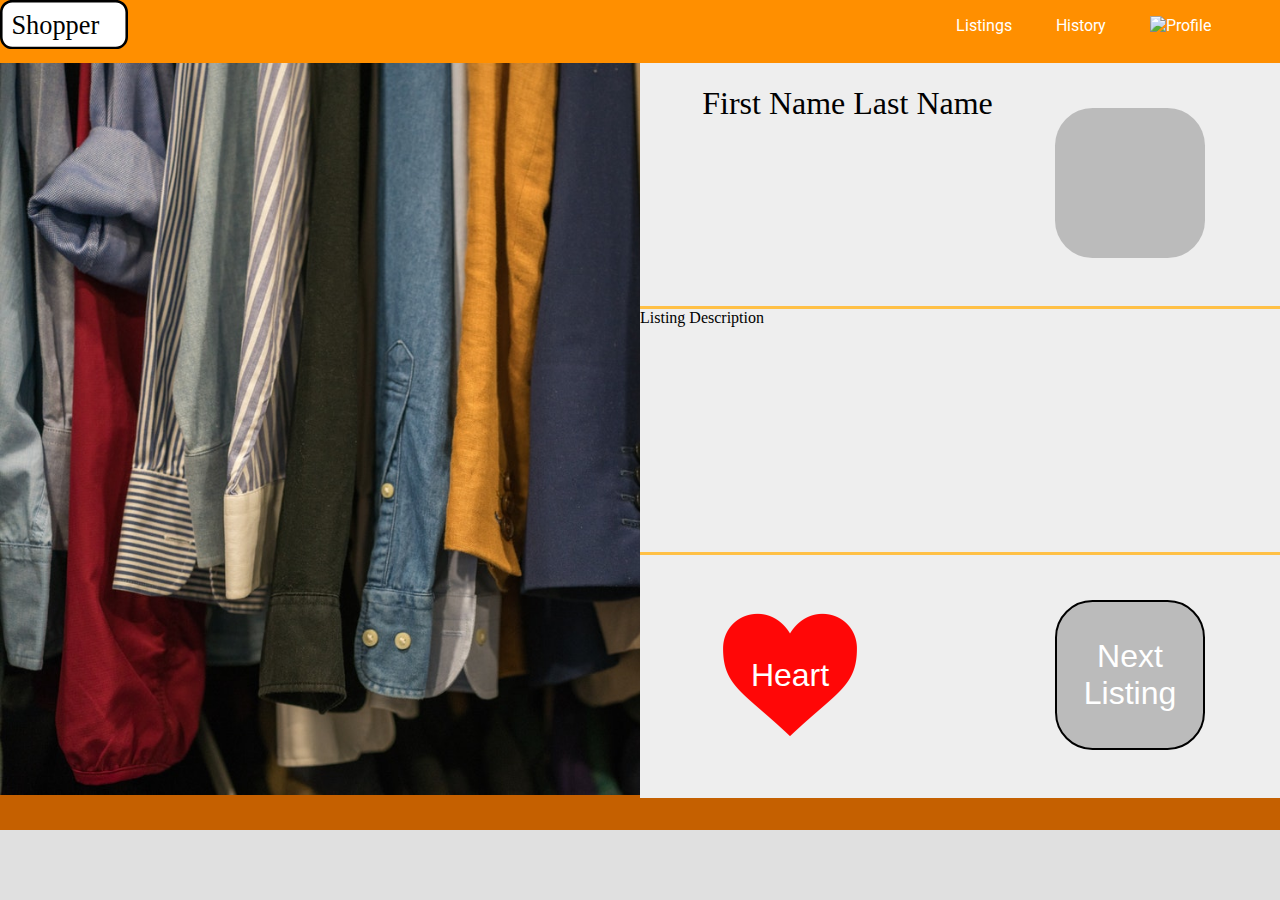
==== index.html @ 2f361ea9 "Begin backend implementation of seller details" ====
<!DOCTYPE html>

<html lang="en" dir="ltr">

<head>
    <meta charset="utf-8">
    <title>Shopper</title>
    <meta name="viewport" content="width=device-width,initial-scale=1">
    <link rel="stylesheet" href="style.css">
    <Meta name = "viewport" content = "width = device-width, initial-scale = 1.0">
    <link href="https://fonts.googleapis.com/css?family=Roboto&display=swap" rel="stylesheet">
 </head>
<body> 
    <div id="toolbar">
        <div id="logo">
            <img class="logo-img" src="logo.svg" alt="">
        </div>

        <div id="user">
            <ul id="horizontal-list">
                <li>Listings</li>
                <li>History</li>
                <li><img src="profile.jpg" alt="Profile"></li>
            </ul>
        </div>
    </div>
    
    <div class="halfbar" id="leftbar">
        <div id="listing-image"></div>
    </div>
    <div class="halfbar" id="rightbar">
        <div class="thirdbar" id="seller-info">
            <div class="userprofile"></div>
            <div class="userdetails" id="username">First Name Last Name</div>
        </div>
        <div class="thirdbar" id="listing-description">Listing Description</div>
        <div class="thirdbar" id="buttons" style="border-bottom-style:none">
            <button type="button" id="leftButton">Heart</button>
            <button type="button" id="rightButton">Next Listing</button>
        </div>
    </div>
    <div id="bottombar"></div>
</body>
<script src="https://npmcdn.com/parse/dist/parse.min.js"></script>
<script src="BackendAPI.js"></script>
<script src="script.js"></script>

</html>
---- style.css ----
body {
    width: 100%;
    height: 100%;
    background-color: #E0E0E0;
    margin: 0;
}

#toolbar {
    width: 100%;
    height: 7vh;
    margin: 0px;
    padding: 0px;
    background-color:#ff8f00;
}

#logo {
    width: 10%;
    height: 7vh;
    align-self: left;
    margin-right: 10px;
    overflow: hidden;
    float: left;
}

#logo-img {
    position: relative;
}

#user {
    align-self: right;
    margin-left: 70%; 
    width: 30%;
    height: 100%;
    overflow: hidden;
}

ul#horizontal-list {
	min-width: 200px;
    list-style: none;
}

ul#horizontal-list li {
    display: inline;
    color: white;
    font-family: 'Roboto', sans-serif;
    margin-left: 20px;
    margin-right: 20px;
}

.halfbar {
    height: 100%;
    width: 50%;
    float: left;
    background-color: #EEEEEE;
}

.thirdbar {
    border-bottom-color: #ffc046;
    border-bottom-style: solid;
    position: relative;
    height: 243px;
    width: 100%;
}

#listing-image {
    background: url("./clothes1.jpg");
    background-size: cover;
    height: 732px;
    width: 100%;
    object-fit: cover;
} 

.userprofile {
    margin-top: 5vh;
    margin-right: 75px;
    height: 150px;
    width: 150px;
    background-color: #bbb;
    border-radius: 25%;
    float: right;
}

.userdetails {
    height: 80px;
    margin-left: auto;
    margin-right: auto;
    vertical-align: middle;
    line-height: 80px;
    text-align: center;
    font-size: 32px;
}

#leftButton {
    font-size: 32px;
    color: white;
    margin-top: 5vh;
    margin-left: 75px;
    margin-right: auto;
    height: 150px;
    width: 150px;
    background: url("./heart.jpg");
    background-size: cover;
    background-color: #EEEEEE;
    border-style: none;
}

#rightButton {
    font-size: 32px;
    color: white;
    margin-top: 5vh;
    float: right;
    margin-right: 75px;
    height: 150px;
    width: 150px;
    background-color: #bbb;
    border-radius: 25%;
    border-style: solid;
}

#bottombar {
    height: 220px;
    width: 100%;
    background-color: #c56000;
    margin-top: 547px;
}
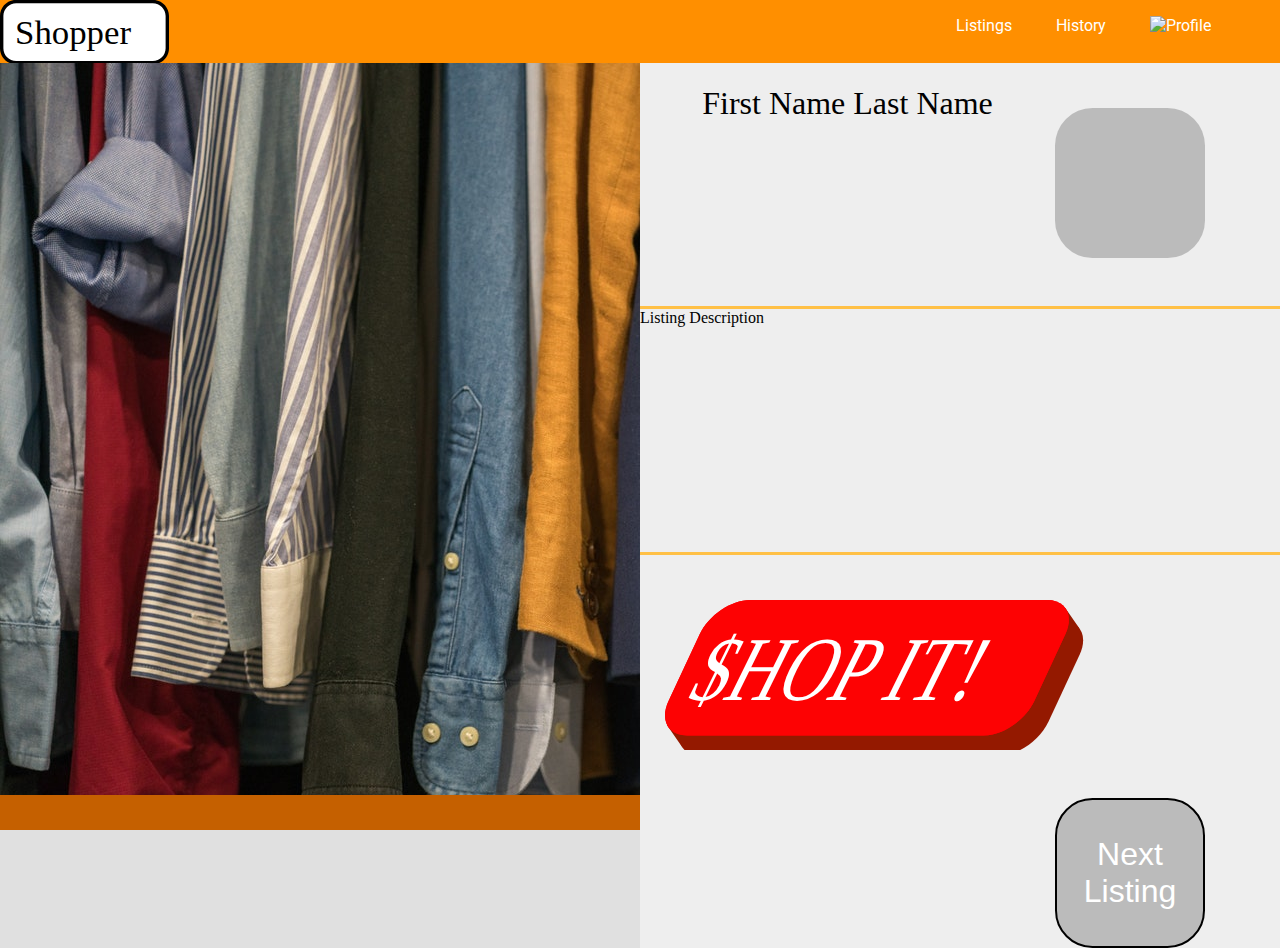
==== commit 6123bbb2: "Add animated check it button" ====
--- a/index.html
+++ b/index.html
@@ -35,7 +35,7 @@
         </div>
         <div class="thirdbar" id="listing-description">Listing Description</div>
         <div class="thirdbar" id="buttons" style="border-bottom-style:none">
-            <button type="button" id="leftButton">Heart</button>
+            <button type="button" id="leftButton"></button>
             <button type="button" id="rightButton">Next Listing</button>
         </div>
     </div>
--- a/style.css
+++ b/style.css
@@ -14,16 +14,17 @@
 }
 
 #logo {
-    width: 10%;
+    width: 169px;
     height: 7vh;
     align-self: left;
     margin-right: 10px;
     overflow: hidden;
     float: left;
+    background: url('./logo.svg');
 }
 
-#logo-img {
-    position: relative;
+#logo:hover {
+    background-image: url('./logo_pressed.svg');
 }
 
 #user {
@@ -64,10 +65,7 @@
 
 #listing-image {
     background: url("./clothes1.jpg");
-    background-size: cover;
     height: 732px;
-    width: 100%;
-    object-fit: cover;
 } 
 
 .userprofile {
@@ -94,14 +92,19 @@
     font-size: 32px;
     color: white;
     margin-top: 5vh;
-    margin-left: 75px;
+    margin-left: 25px;
     margin-right: auto;
     height: 150px;
-    width: 150px;
-    background: url("./heart.jpg");
+    width: 420px;
+    background: url("./shopit.svg");
     background-size: cover;
     background-color: #EEEEEE;
     border-style: none;
+}
+
+#leftButton:hover {
+    background: url("./shopit_pressed.svg");
+    background-size: cover;
 }
 
 #rightButton {
@@ -122,4 +125,4 @@
     width: 100%;
     background-color: #c56000;
     margin-top: 547px;
-}
+}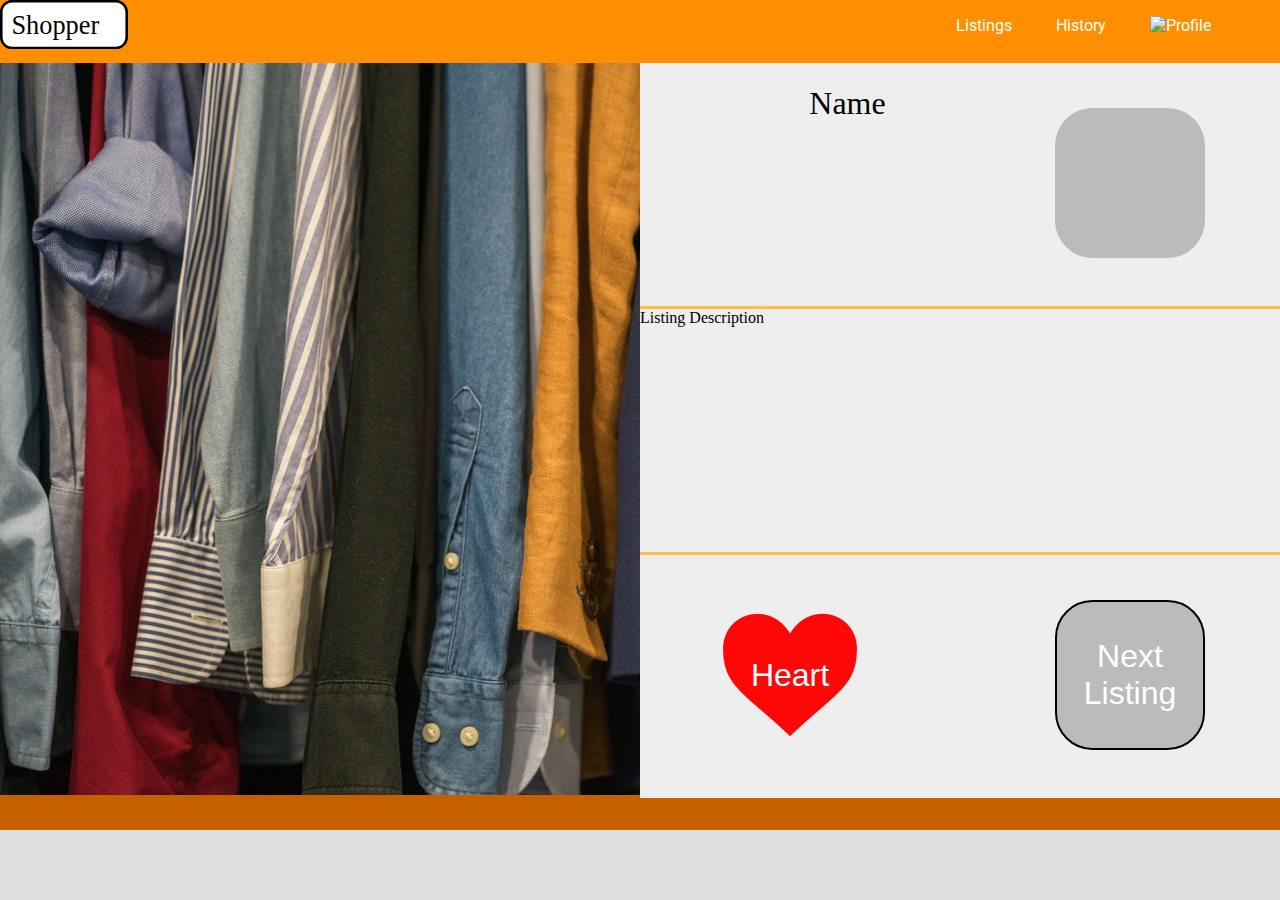
==== commit a47b162c: "Merge remote-tracking branch 'origin/master' into mrinaank" ====
--- a/index.html
+++ b/index.html
@@ -31,18 +31,16 @@
     <div class="halfbar" id="rightbar">
         <div class="thirdbar" id="seller-info">
             <div class="userprofile"></div>
-            <div class="userdetails" id="username">First Name Last Name</div>
+            <div class="userdetails" id="username">Name</div>
         </div>
         <div class="thirdbar" id="listing-description">Listing Description</div>
         <div class="thirdbar" id="buttons" style="border-bottom-style:none">
-            <button type="button" id="leftButton"></button>
+            <button type="button" id="leftButton">Heart</button>
             <button type="button" id="rightButton">Next Listing</button>
         </div>
     </div>
     <div id="bottombar"></div>
 </body>
-<script src="https://npmcdn.com/parse/dist/parse.min.js"></script>
-<script src="BackendAPI.js"></script>
 <script src="script.js"></script>
 
 </html>--- a/style.css
+++ b/style.css
@@ -14,17 +14,16 @@
 }
 
 #logo {
-    width: 169px;
+    width: 10%;
     height: 7vh;
     align-self: left;
     margin-right: 10px;
     overflow: hidden;
     float: left;
-    background: url('./logo.svg');
 }
 
-#logo:hover {
-    background-image: url('./logo_pressed.svg');
+#logo-img {
+    position: relative;
 }
 
 #user {
@@ -92,19 +91,14 @@
     font-size: 32px;
     color: white;
     margin-top: 5vh;
-    margin-left: 25px;
+    margin-left: 75px;
     margin-right: auto;
     height: 150px;
-    width: 420px;
-    background: url("./shopit.svg");
+    width: 150px;
+    background: url("./heart.jpg");
     background-size: cover;
     background-color: #EEEEEE;
     border-style: none;
-}
-
-#leftButton:hover {
-    background: url("./shopit_pressed.svg");
-    background-size: cover;
 }
 
 #rightButton {
@@ -125,4 +119,4 @@
     width: 100%;
     background-color: #c56000;
     margin-top: 547px;
-}+}
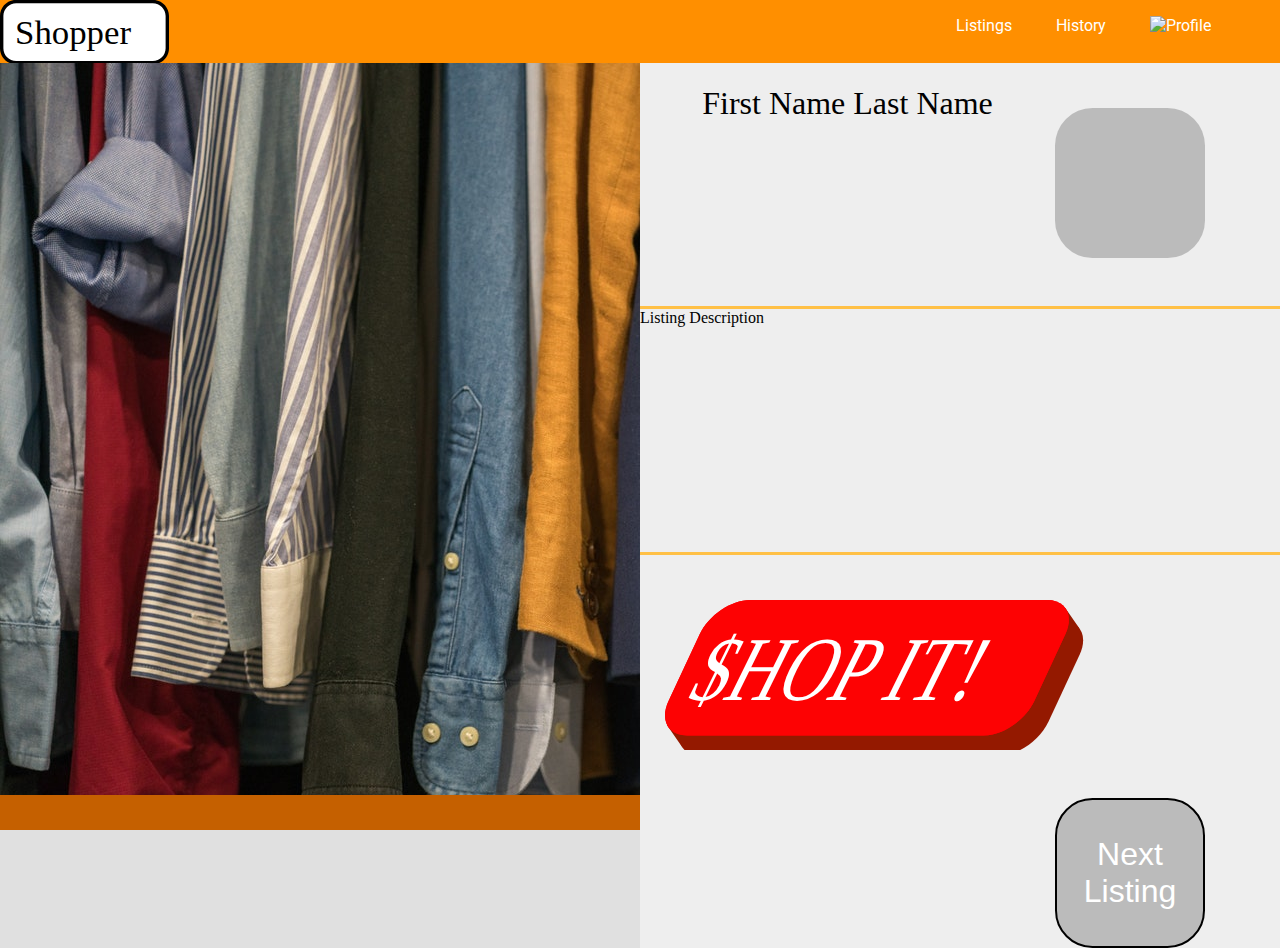
==== commit 5ac0b997: "Merge remote-tracking branch 'origin/vincent' into mrinaank" ====
--- a/index.html
+++ b/index.html
@@ -31,16 +31,18 @@
     <div class="halfbar" id="rightbar">
         <div class="thirdbar" id="seller-info">
             <div class="userprofile"></div>
-            <div class="userdetails" id="username">Name</div>
+            <div class="userdetails" id="username">First Name Last Name</div>
         </div>
         <div class="thirdbar" id="listing-description">Listing Description</div>
         <div class="thirdbar" id="buttons" style="border-bottom-style:none">
-            <button type="button" id="leftButton">Heart</button>
+            <button type="button" id="leftButton"></button>
             <button type="button" id="rightButton">Next Listing</button>
         </div>
     </div>
     <div id="bottombar"></div>
 </body>
+<script src="https://npmcdn.com/parse/dist/parse.min.js"></script>
+<script src="BackendAPI.js"></script>
 <script src="script.js"></script>
 
 </html>--- a/style.css
+++ b/style.css
@@ -14,16 +14,17 @@
 }
 
 #logo {
-    width: 10%;
+    width: 169px;
     height: 7vh;
     align-self: left;
     margin-right: 10px;
     overflow: hidden;
     float: left;
+    background: url('./logo.svg');
 }
 
-#logo-img {
-    position: relative;
+#logo:hover {
+    background-image: url('./logo_pressed.svg');
 }
 
 #user {
@@ -91,14 +92,19 @@
     font-size: 32px;
     color: white;
     margin-top: 5vh;
-    margin-left: 75px;
+    margin-left: 25px;
     margin-right: auto;
     height: 150px;
-    width: 150px;
-    background: url("./heart.jpg");
+    width: 420px;
+    background: url("./shopit.svg");
     background-size: cover;
     background-color: #EEEEEE;
     border-style: none;
+}
+
+#leftButton:hover {
+    background: url("./shopit_pressed.svg");
+    background-size: cover;
 }
 
 #rightButton {
@@ -119,4 +125,4 @@
     width: 100%;
     background-color: #c56000;
     margin-top: 547px;
-}
+}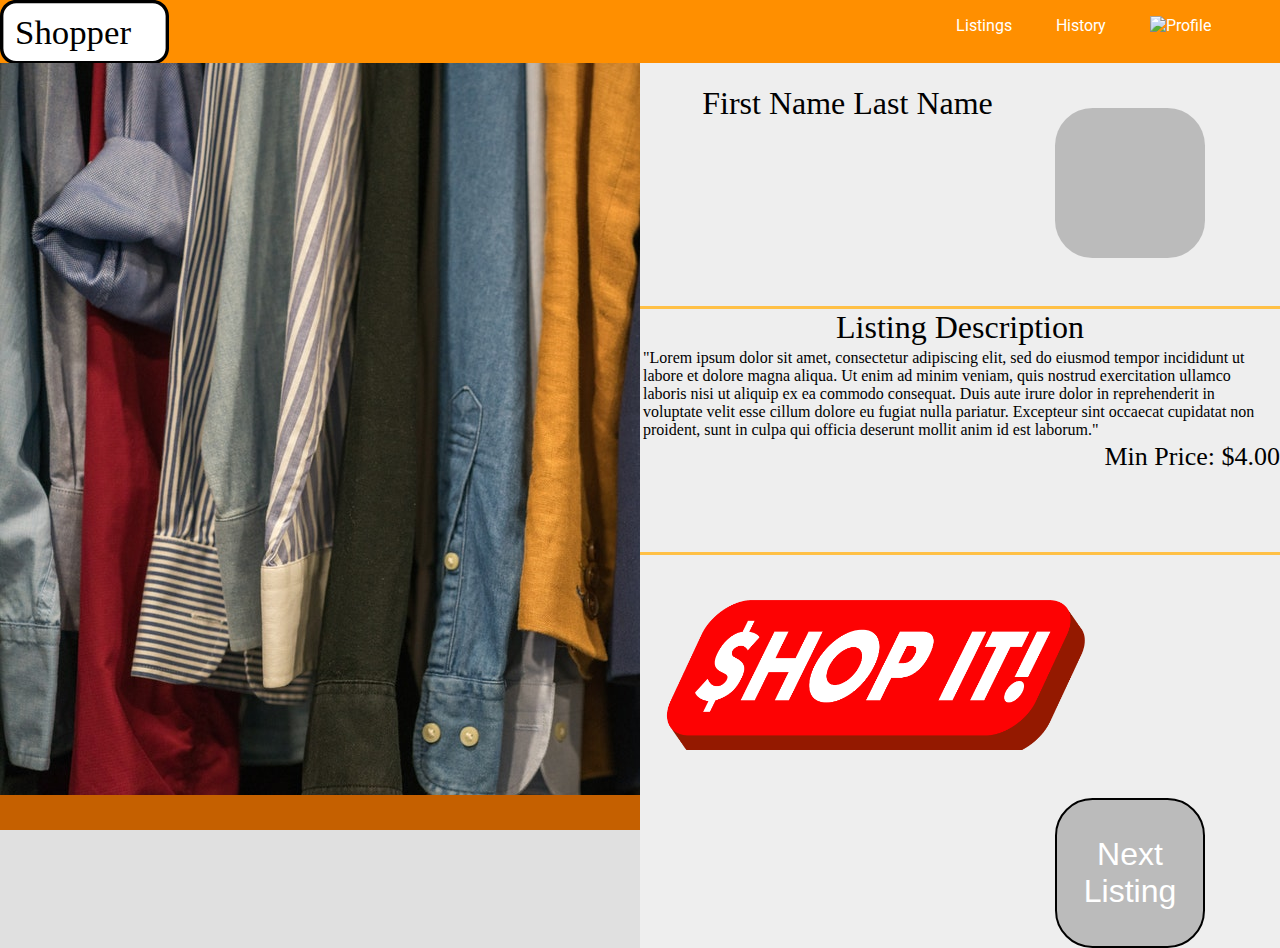
==== commit 4eed8abe: "Add min price integration" ====
--- a/index.html
+++ b/index.html
@@ -33,7 +33,18 @@
             <div class="userprofile"></div>
             <div class="userdetails" id="username">First Name Last Name</div>
         </div>
-        <div class="thirdbar" id="listing-description">Listing Description</div>
+        <div class="thirdbar">
+            <div id="descriptionTitle">Listing Description</div>
+            <p id="descriptionText">"Lorem ipsum dolor sit amet, consectetur adipiscing elit, sed 
+                do eiusmod tempor incididunt ut labore et dolore magna aliqua. 
+                Ut enim ad minim veniam, quis nostrud exercitation ullamco 
+                laboris nisi ut aliquip ex ea commodo consequat. Duis aute irure 
+                dolor in reprehenderit in voluptate velit esse cillum dolore eu fugiat 
+                nulla pariatur. Excepteur sint occaecat cupidatat non proident, sunt in 
+                culpa qui officia deserunt mollit anim id est laborum."
+            </p>
+            <div id="minPrice">Min Price: $4.00</div>
+        </div>
         <div class="thirdbar" id="buttons" style="border-bottom-style:none">
             <button type="button" id="leftButton"></button>
             <button type="button" id="rightButton">Next Listing</button>
--- a/style.css
+++ b/style.css
@@ -88,6 +88,20 @@
     font-size: 32px;
 }
 
+#descriptionTitle {
+    font-size: 32px;
+    text-align: center;
+}
+
+#descriptionText {
+    margin: 3px;
+}
+
+#minPrice {
+    font-size: 26px;
+    float: right;
+}
+
 #leftButton {
     font-size: 32px;
     color: white;
@@ -96,14 +110,14 @@
     margin-right: auto;
     height: 150px;
     width: 420px;
-    background: url("./shopit.svg");
+    background: url("./shopit.png");
     background-size: cover;
     background-color: #EEEEEE;
     border-style: none;
 }
 
 #leftButton:hover {
-    background: url("./shopit_pressed.svg");
+    background: url("./shopit_pressed.png");
     background-size: cover;
 }
 
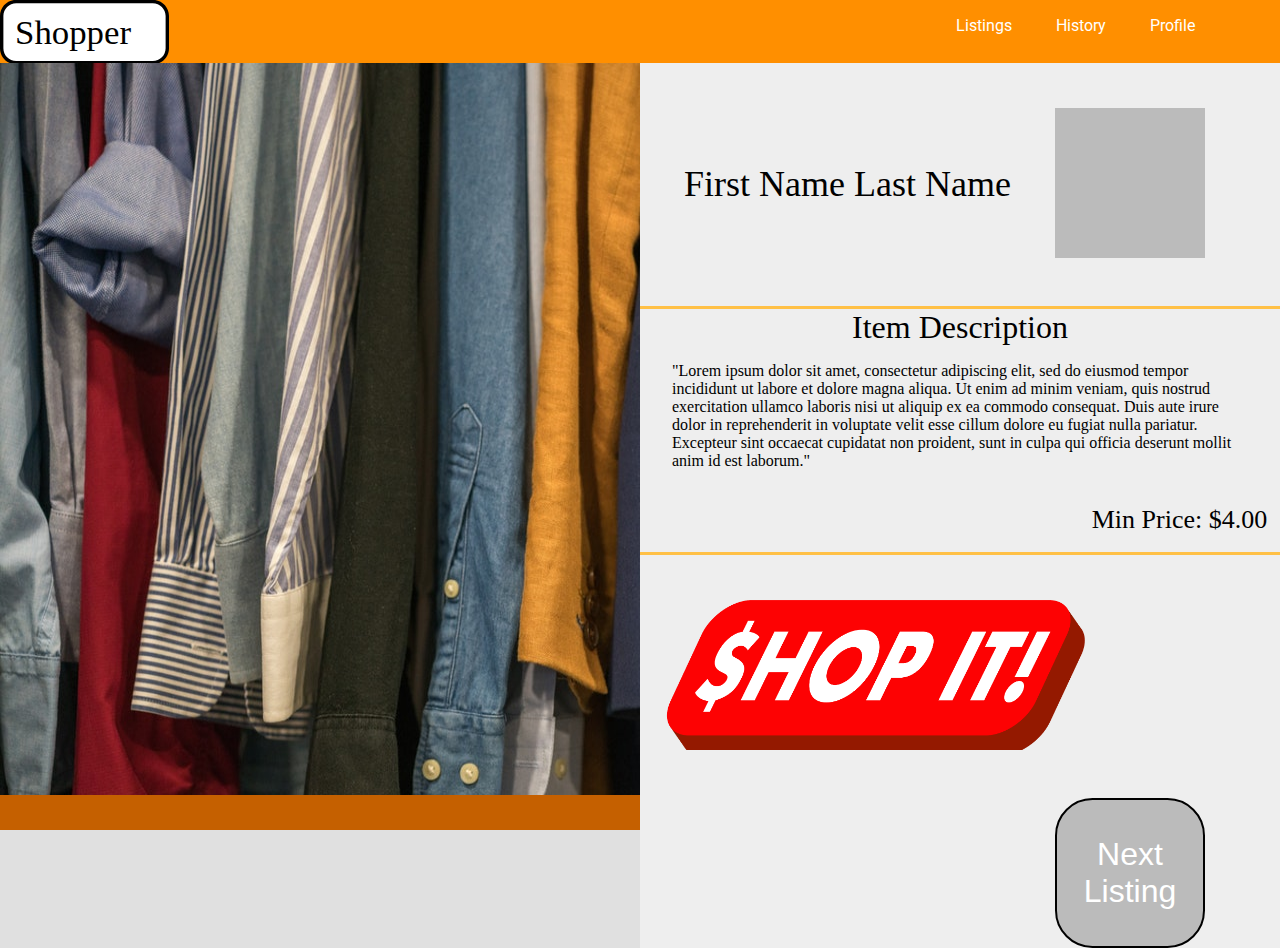
==== commit 50e4914a: "Fix up bugs" ====
--- a/index.html
+++ b/index.html
@@ -20,7 +20,7 @@
             <ul id="horizontal-list">
                 <li>Listings</li>
                 <li>History</li>
-                <li><img src="profile.jpg" alt="Profile"></li>
+                <li>Profile</li>
             </ul>
         </div>
     </div>
@@ -30,11 +30,12 @@
     </div>
     <div class="halfbar" id="rightbar">
         <div class="thirdbar" id="seller-info">
-            <div class="userprofile"></div>
+            <div class="userprofile"  id="profilePic"></div>
             <div class="userdetails" id="username">First Name Last Name</div>
         </div>
-        <div class="thirdbar">
-            <div id="descriptionTitle">Listing Description</div>
+        <div class="thirdbar" overflow-y="auto">
+            <div id="descriptionTitle">Item Description</div>
+            <div id="descTextContainer">
             <p id="descriptionText">"Lorem ipsum dolor sit amet, consectetur adipiscing elit, sed 
                 do eiusmod tempor incididunt ut labore et dolore magna aliqua. 
                 Ut enim ad minim veniam, quis nostrud exercitation ullamco 
@@ -43,6 +44,7 @@
                 nulla pariatur. Excepteur sint occaecat cupidatat non proident, sunt in 
                 culpa qui officia deserunt mollit anim id est laborum."
             </p>
+        </div>
             <div id="minPrice">Min Price: $4.00</div>
         </div>
         <div class="thirdbar" id="buttons" style="border-bottom-style:none">
--- a/style.css
+++ b/style.css
@@ -66,7 +66,18 @@
 #listing-image {
     background: url("./clothes1.jpg");
     height: 732px;
+    background-size: 100vw 100vh;
 } 
+
+#profilePic {
+    background-size: 100vw 100vh;
+}
+
+#descTextContainer {
+    overflow: auto;
+    height:60%;
+    margin-bottom: 2%;
+}
 
 .userprofile {
     margin-top: 5vh;
@@ -74,7 +85,6 @@
     height: 150px;
     width: 150px;
     background-color: #bbb;
-    border-radius: 25%;
     float: right;
 }
 
@@ -83,9 +93,9 @@
     margin-left: auto;
     margin-right: auto;
     vertical-align: middle;
-    line-height: 80px;
+    line-height: 243px;
     text-align: center;
-    font-size: 32px;
+    font-size: 36px;
 }
 
 #descriptionTitle {
@@ -94,12 +104,15 @@
 }
 
 #descriptionText {
-    margin: 3px;
+    margin-right: 4%;
+    margin-left:5%;
 }
 
 #minPrice {
     font-size: 26px;
     float: right;
+    margin-right: 2%;
+    bottom: "0";
 }
 
 #leftButton {
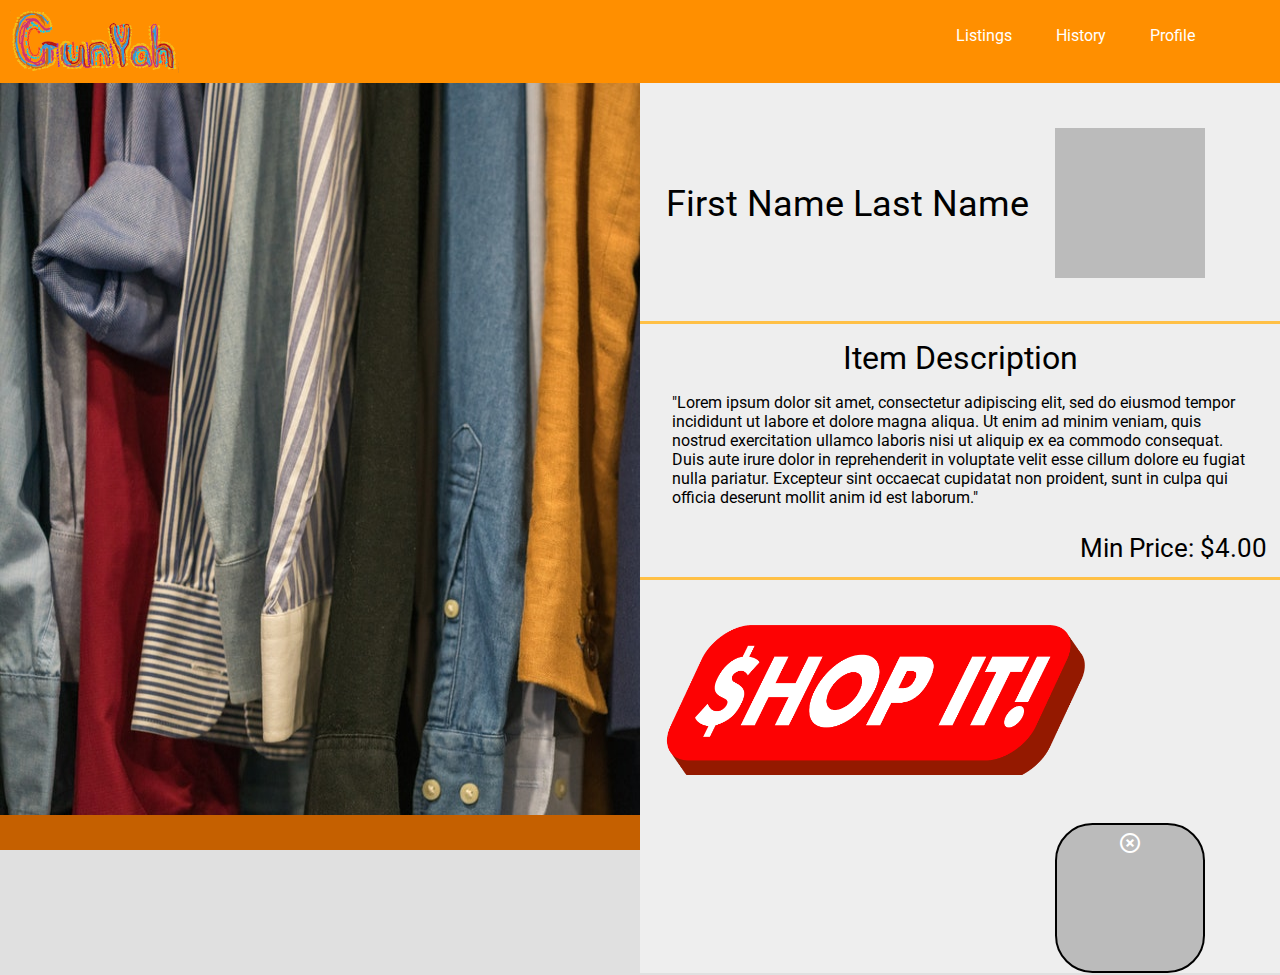
==== commit b01b5aaa: "Final changes" ====
--- a/index.html
+++ b/index.html
@@ -9,11 +9,11 @@
     <link rel="stylesheet" href="style.css">
     <Meta name = "viewport" content = "width = device-width, initial-scale = 1.0">
     <link href="https://fonts.googleapis.com/css?family=Roboto&display=swap" rel="stylesheet">
+    <link href="https://fonts.googleapis.com/icon?family=Material+Icons" rel="stylesheet">
  </head>
 <body> 
     <div id="toolbar">
         <div id="logo">
-            <img class="logo-img" src="logo.svg" alt="">
         </div>
 
         <div id="user">
@@ -49,7 +49,7 @@
         </div>
         <div class="thirdbar" id="buttons" style="border-bottom-style:none">
             <button type="button" id="leftButton"></button>
-            <button type="button" id="rightButton">Next Listing</button>
+            <button type="button" id="rightButton"><i class="material-icons">highlight_off</i></button>
         </div>
     </div>
     <div id="bottombar"></div>
--- a/style.css
+++ b/style.css
@@ -9,7 +9,8 @@
     width: 100%;
     height: 7vh;
     margin: 0px;
-    padding: 0px;
+    padding-bottom: 10px;
+    padding-top:10px;
     background-color:#ff8f00;
 }
 
@@ -17,14 +18,15 @@
     width: 169px;
     height: 7vh;
     align-self: left;
-    margin-right: 10px;
+    margin-left: 10px;
     overflow: hidden;
     float: left;
-    background: url('./logo.svg');
+    background: url('./gunyah.png') no-repeat center;
+    background-size: cover;
 }
 
-#logo:hover {
-    background-image: url('./logo_pressed.svg');
+#logo:active {
+    background-image: url('./gunyah.png') no-repeat center;
 }
 
 #user {
@@ -59,8 +61,9 @@
     border-bottom-color: #ffc046;
     border-bottom-style: solid;
     position: relative;
-    height: 243px;
+    height: 238px;
     width: 100%;
+    font-family: 'Roboto', sans-serif;
 }
 
 #listing-image {
@@ -101,11 +104,14 @@
 #descriptionTitle {
     font-size: 32px;
     text-align: center;
+    margin-top:15px;
+    font-family: 'Roboto', bold;
 }
 
 #descriptionText {
     margin-right: 4%;
     margin-left:5%;
+    font-family: 'Roboto', sans-serif;
 }
 
 #minPrice {
@@ -129,7 +135,7 @@
     border-style: none;
 }
 
-#leftButton:hover {
+#leftButton:active {
     background: url("./shopit_pressed.png");
     background-size: cover;
 }
@@ -152,4 +158,11 @@
     width: 100%;
     background-color: #c56000;
     margin-top: 547px;
+}
+
+.material-icons{
+    height:100%;
+    width:100%; 
+
+
 }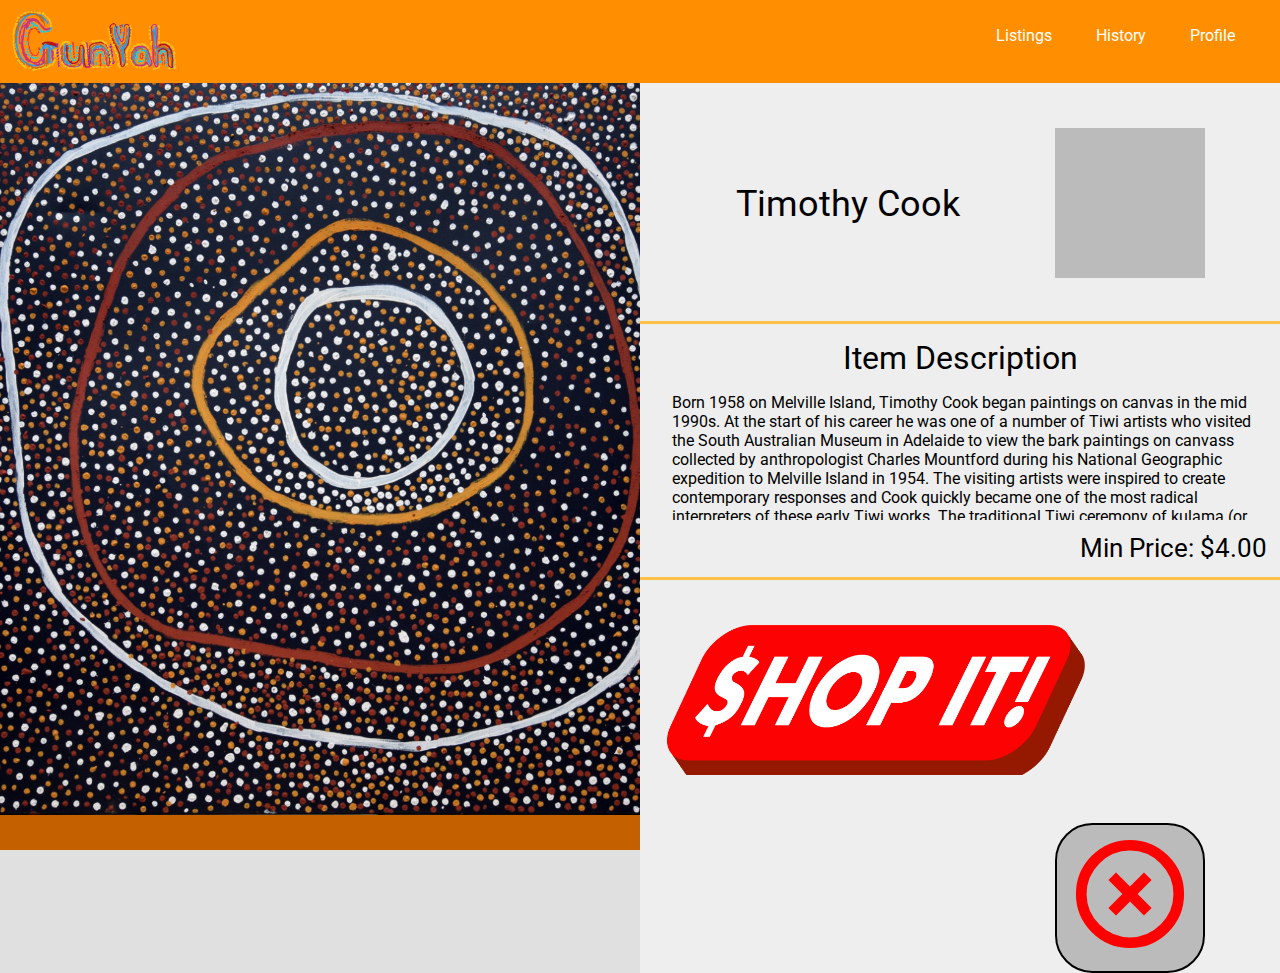
==== commit f59376b5: "donezos" ====
--- a/index.html
+++ b/index.html
@@ -7,52 +7,62 @@
     <title>Shopper</title>
     <meta name="viewport" content="width=device-width,initial-scale=1">
     <link rel="stylesheet" href="style.css">
-    <Meta name = "viewport" content = "width = device-width, initial-scale = 1.0">
+    <Meta name="viewport" content="width = device-width, initial-scale = 1.0">
     <link href="https://fonts.googleapis.com/css?family=Roboto&display=swap" rel="stylesheet">
     <link href="https://fonts.googleapis.com/icon?family=Material+Icons" rel="stylesheet">
- </head>
-<body> 
-    <div id="toolbar">
-        <div id="logo">
-        </div>
+</head>
+<body>
+<div id="toolbar">
+    <div id="logo">
+    </div>
 
-        <div id="user">
-            <ul id="horizontal-list">
-                <li>Listings</li>
-                <li>History</li>
-                <li>Profile</li>
-            </ul>
-        </div>
+    <div id="user">
+        <ul id="horizontal-list">
+            <li>
+            <li><a href="sellerpage.html" style="text-decoration:none;color:white">Listings</a></li>
+            </li>
+            <li>History</li>
+            <li>Profile</li>
+        </ul>
     </div>
-    
-    <div class="halfbar" id="leftbar">
-        <div id="listing-image"></div>
+</div>
+
+<div class="halfbar" id="leftbar">
+    <div id="listing-image"></div>
+</div>
+<div class="halfbar" id="rightbar">
+    <div class="thirdbar" id="seller-info">
+        <div class="userprofile" id="profilePic"></div>
+        <div class="userdetails" id="username">Timothy Cook</div>
     </div>
-    <div class="halfbar" id="rightbar">
-        <div class="thirdbar" id="seller-info">
-            <div class="userprofile"  id="profilePic"></div>
-            <div class="userdetails" id="username">First Name Last Name</div>
-        </div>
-        <div class="thirdbar" overflow-y="auto">
-            <div id="descriptionTitle">Item Description</div>
-            <div id="descTextContainer">
-            <p id="descriptionText">"Lorem ipsum dolor sit amet, consectetur adipiscing elit, sed 
-                do eiusmod tempor incididunt ut labore et dolore magna aliqua. 
-                Ut enim ad minim veniam, quis nostrud exercitation ullamco 
-                laboris nisi ut aliquip ex ea commodo consequat. Duis aute irure 
-                dolor in reprehenderit in voluptate velit esse cillum dolore eu fugiat 
-                nulla pariatur. Excepteur sint occaecat cupidatat non proident, sunt in 
-                culpa qui officia deserunt mollit anim id est laborum."
+    <div class="thirdbar" overflow-y="auto">
+        <div id="descriptionTitle">Item Description</div>
+        <div id="descTextContainer">
+            <p id="descriptionText">Born 1958 on Melville Island, Timothy Cook began paintings on canvas in the mid
+                1990s. At the start of his career he was one of a number of Tiwi artists who visited the South
+                Australian Museum in Adelaide to view the bark paintings on canvass collected by anthropologist Charles
+                Mountford during his National Geographic expedition to Melville Island in 1954. The visiting artists
+                were inspired to create contemporary responses and Cook quickly became one of the most radical
+                interpreters of these early Tiwi works.
+
+                The traditional Tiwi ceremony of kulama (or yam) is a recurrent subject in Cook’s work, and its circular
+                motif has several echoes in Tiwi culture. This ceremony is a coming-of-age ritual that occurs when the
+                kulama yams are harvested. It is performed in the early dry season around a circular fire-pit when a
+                conspicuous halo appears around the full moon.Elders of both sexes sing and dance for three days
+                welcoming the boys into adulthood. The boy is then renamed with his true man's name. The moon is a
+                potent metaphor for life and death in the Tiwi Islands. It is home to the adulterous Tapara from the
+                Tiwi mortuary narrative of Pukumani, which also features Purukapali, his wife Waiyai, and their baby son
+                Jinani.
             </p>
         </div>
-            <div id="minPrice">Min Price: $4.00</div>
-        </div>
-        <div class="thirdbar" id="buttons" style="border-bottom-style:none">
-            <button type="button" id="leftButton"></button>
-            <button type="button" id="rightButton"><i class="material-icons">highlight_off</i></button>
-        </div>
+        <div id="minPrice">Min Price: $4.00</div>
     </div>
-    <div id="bottombar"></div>
+    <div class="thirdbar" id="buttons" style="border-bottom-style:none">
+        <button type="button" id="leftButton"></button>
+        <button type="button" id="rightButton"><i class="material-icons" style="font-size: 130px;color:red;">highlight_off</i></button>
+    </div>
+</div>
+<div id="bottombar"></div>
 </body>
 <script src="https://npmcdn.com/parse/dist/parse.min.js"></script>
 <script src="BackendAPI.js"></script>
--- a/style.css
+++ b/style.css
@@ -67,13 +67,13 @@
 }
 
 #listing-image {
-    background: url("./clothes1.jpg");
+    background: url("mp_323_large.jpg") center;
     height: 732px;
-    background-size: 100vw 100vh;
+    background-size: cover;
 } 
 
 #profilePic {
-    background-size: 100vw 100vh;
+    background-size: 100vh 100vw;
 }
 
 #descTextContainer {
@@ -160,9 +160,9 @@
     margin-top: 547px;
 }
 
-.material-icons{
+.material-icons.md60{
     height:100%;
-    width:100%; 
-
+    width:100%;
+    font-size: 60px;
 
 }